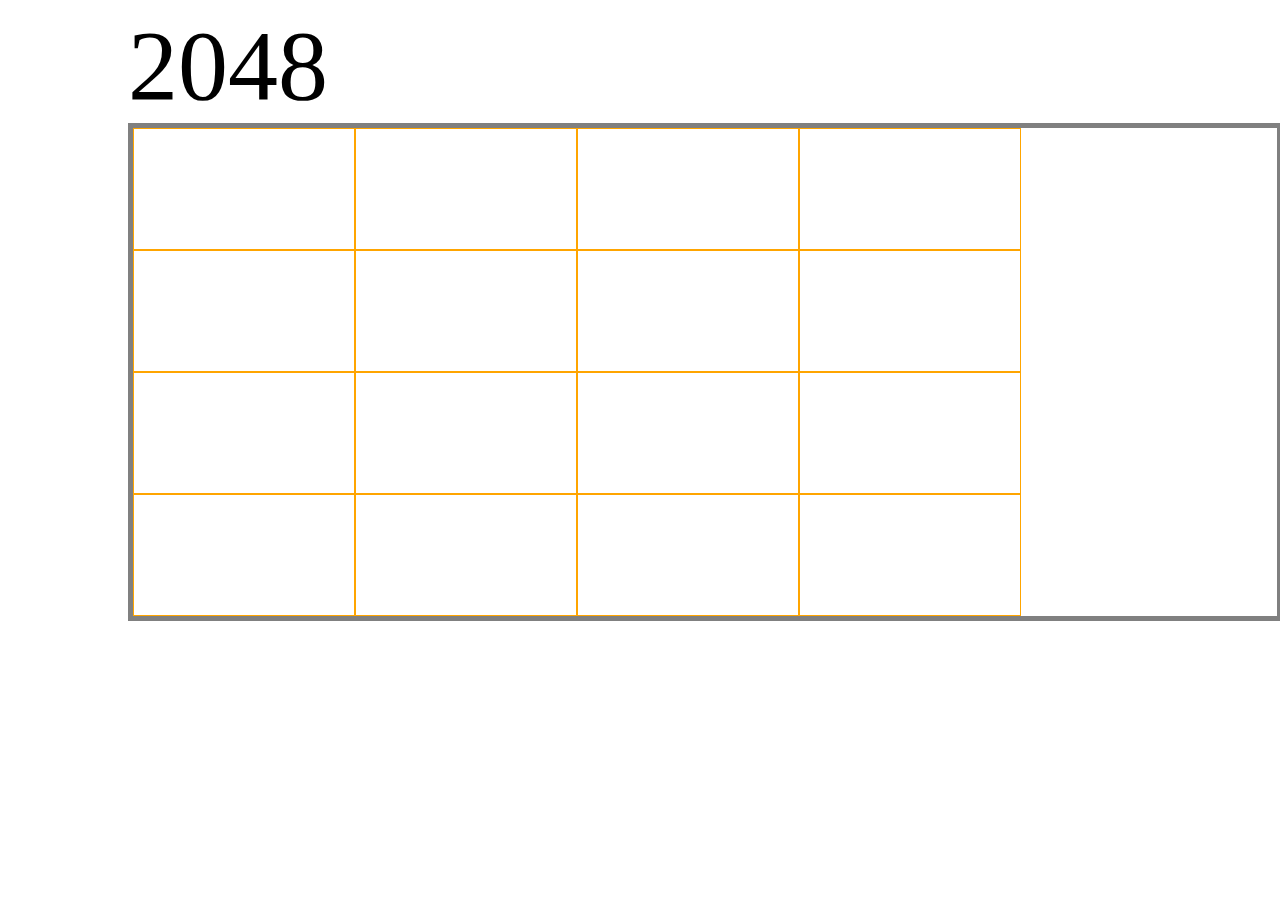
==== index.html @ 3d3f4bcf "minor changes to css" ====
<!DOCTYPE html>
<html>
    <head>
        <title>2048</title>
        <link rel="stylesheet" href="style.css">
    </head>
    <body>
        <div id="heading">
            <div id="title">2048</div>

        </div>
        <div id="grid">
            <div id="r1">                    
                <div id="c1" class="cell"></div>    
                <div id="c2" class="cell"></div>
                <div id="c3" class="cell"></div>
                <div id="c4" class="cell"></div>
            </div>
            <div id="r2">
                <div id="c5" class="cell"></div>
                <div id="c6" class="cell"></div>
                <div id="c7" class="cell"></div>
                <div id="c8" class="cell"></div>
            </div>
            <div id="r3">
                <div id="c9" class="cell"></div>
                <div id="c10" class="cell"></div>
                <div id="c11" class="cell"></div>
                <div id="c12" class="cell"></div>
            </div>
            <div id="r4">
                <div id="c13" class="cell"></div>
                <div id="c14" class="cell"></div>
                <div id="c15" class="cell"></div>
                <div id="c16" class="cell"></div>
  
            </div>
        </div>
        <script type="javascript/text" src="script.js" ></script>
    </body>
</html>
---- style.css ----
body{
    margin-left:10%;
}
/*
Heading
*/
#title{
    font-size: 100px;
}

#grid{
   width:100%;
   display:flex;
   border:solid 5px gray;
}
.r1{
    display:flex;
    flex-wrap: no-wrap;
}
.cell{
    min-width: 200px;
    width:15%;
    height:100px;
    padding:10px;
    border: solid 1px orange;
}
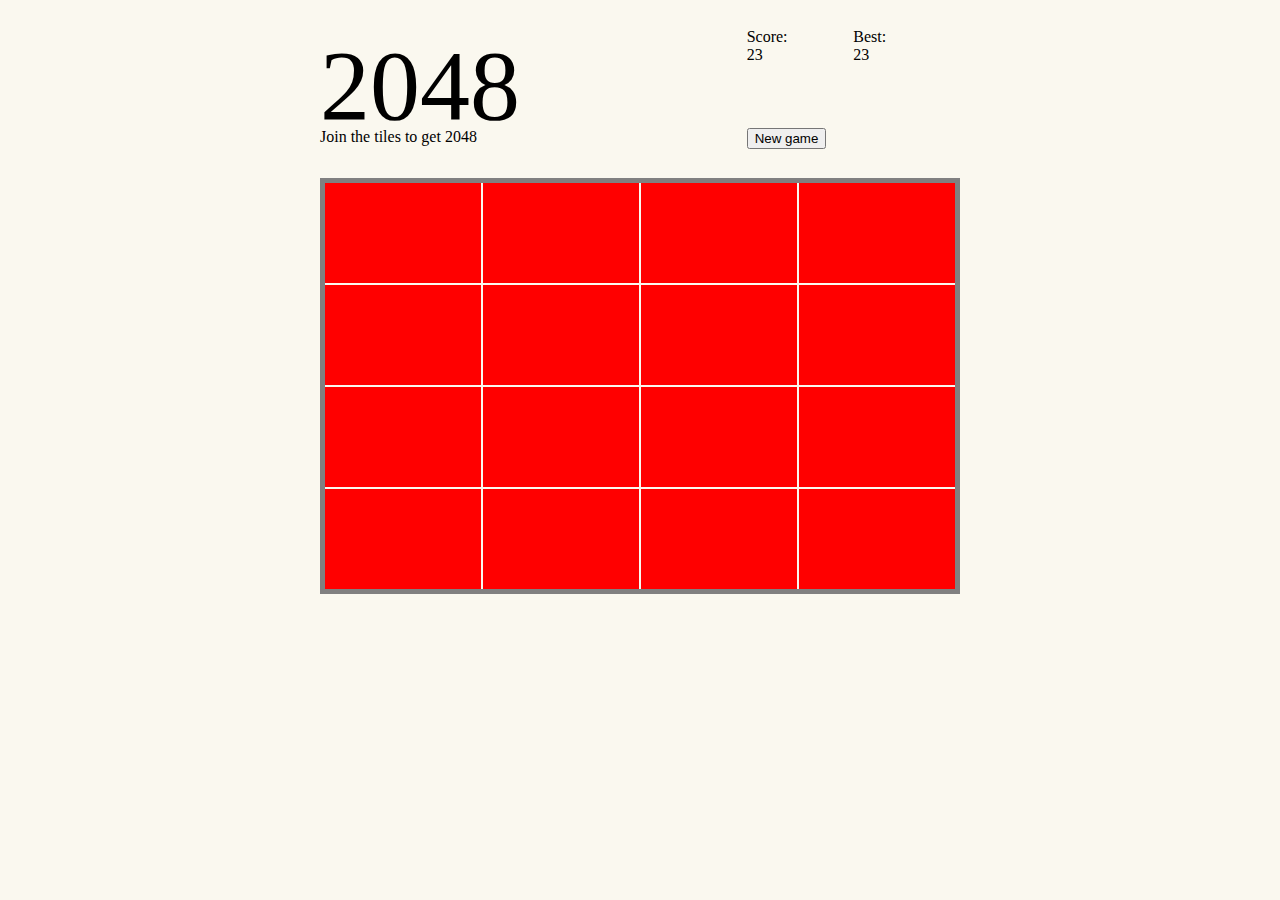
==== commit f3172ca2: "The static user interface  of the 2048 game" ====
--- a/index.html
+++ b/index.html
@@ -7,34 +7,28 @@
     <body>
         <div id="heading">
             <div id="title">2048</div>
-
+            <div id="subtitle">Join the tiles to get 2048</div>
+            <div id="score_value">Score:<br/> <span>23</span></div>
+            <div id="best_value">Best:<br/> <span >23</span></div>
+            <div id="new_game"><button type='button' id="new_game_btn" >New game</button></div>
         </div>
         <div id="grid">
-            <div id="r1">                    
                 <div id="c1" class="cell"></div>    
                 <div id="c2" class="cell"></div>
                 <div id="c3" class="cell"></div>
                 <div id="c4" class="cell"></div>
-            </div>
-            <div id="r2">
                 <div id="c5" class="cell"></div>
                 <div id="c6" class="cell"></div>
                 <div id="c7" class="cell"></div>
                 <div id="c8" class="cell"></div>
-            </div>
-            <div id="r3">
                 <div id="c9" class="cell"></div>
                 <div id="c10" class="cell"></div>
                 <div id="c11" class="cell"></div>
-                <div id="c12" class="cell"></div>
-            </div>
-            <div id="r4">
+                <div id="c12" class="cell"></div>            
                 <div id="c13" class="cell"></div>
                 <div id="c14" class="cell"></div>
                 <div id="c15" class="cell"></div>
                 <div id="c16" class="cell"></div>
-  
-            </div>
         </div>
         <script type="javascript/text" src="script.js" ></script>
     </body>
--- a/style.css
+++ b/style.css
@@ -1,21 +1,54 @@
+html, body{
+    background-color: #faf8ef;
+}
 body{
-    margin-left:10%;
+    margin-left:25%;
+    margin-right: 25%;
 }
 /*
 Heading
 */
+#heading{
+    display:grid;
+    grid-template-columns:4fr 1fr 1fr ;
+    grid-template-rows: 50px 50px 50px;
+    padding-top:20px;
+}
+
 #title{
     font-size: 100px;
+    grid-row:1/3;
+    grid-column:1/2;
 }
-
+#subtitle{
+    grid-row:3/4;
+}
+#score_value{
+    grid-row:1/2;
+    grid-column:2/3;
+}
+#best_value{
+    grid-row:1/2;
+    grid-column:3/4;
+}
+#new_game{
+    grid-row:3/4;
+    grid-column:2/4;}
 #grid{
-   width:100%;
-   display:flex;
+   display:grid;
+   grid-template-columns: 2fr 2fr 2fr 2fr;
+   grid-template-rows: 100px 100px 100px 100px;
+   grid-gap:2px;
    border:solid 5px gray;
 }
-.r1{
-    display:flex;
+.cell{
+    background-color: red;
+   }
+/* styling created according to flexbox
+.r1{    
+   display:flex;
     flex-wrap: no-wrap;
+   
 }
 .cell{
     min-width: 200px;
@@ -23,4 +56,5 @@
     height:100px;
     padding:10px;
     border: solid 1px orange;
-}+}
+ */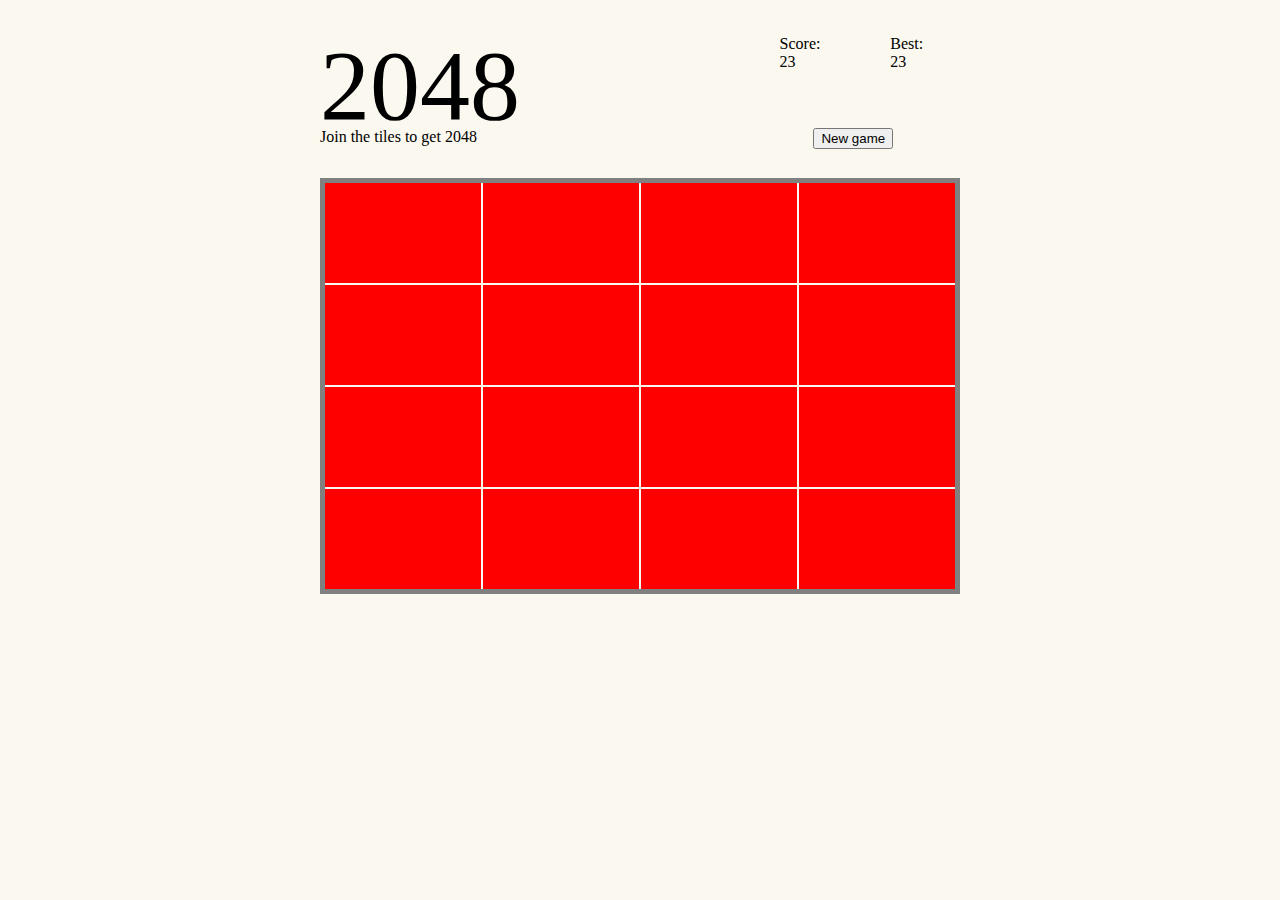
==== commit 601a1cf3: "Added event listeners to log the keys for input" ====
--- a/index.html
+++ b/index.html
@@ -30,6 +30,6 @@
                 <div id="c15" class="cell"></div>
                 <div id="c16" class="cell"></div>
         </div>
-        <script type="javascript/text" src="script.js" ></script>
+        <script type="text/javascript" src="script.js" ></script>
     </body>
 </html>--- a/style.css
+++ b/style.css
@@ -23,6 +23,10 @@
 #subtitle{
     grid-row:3/4;
 }
+#score_value, #best_value{
+    justify-self:center;
+    align-self:center;
+}
 #score_value{
     grid-row:1/2;
     grid-column:2/3;
@@ -33,7 +37,10 @@
 }
 #new_game{
     grid-row:3/4;
-    grid-column:2/4;}
+    grid-column:2/4;
+    justify-self:center;
+    align-self:start;
+}
 #grid{
    display:grid;
    grid-template-columns: 2fr 2fr 2fr 2fr;
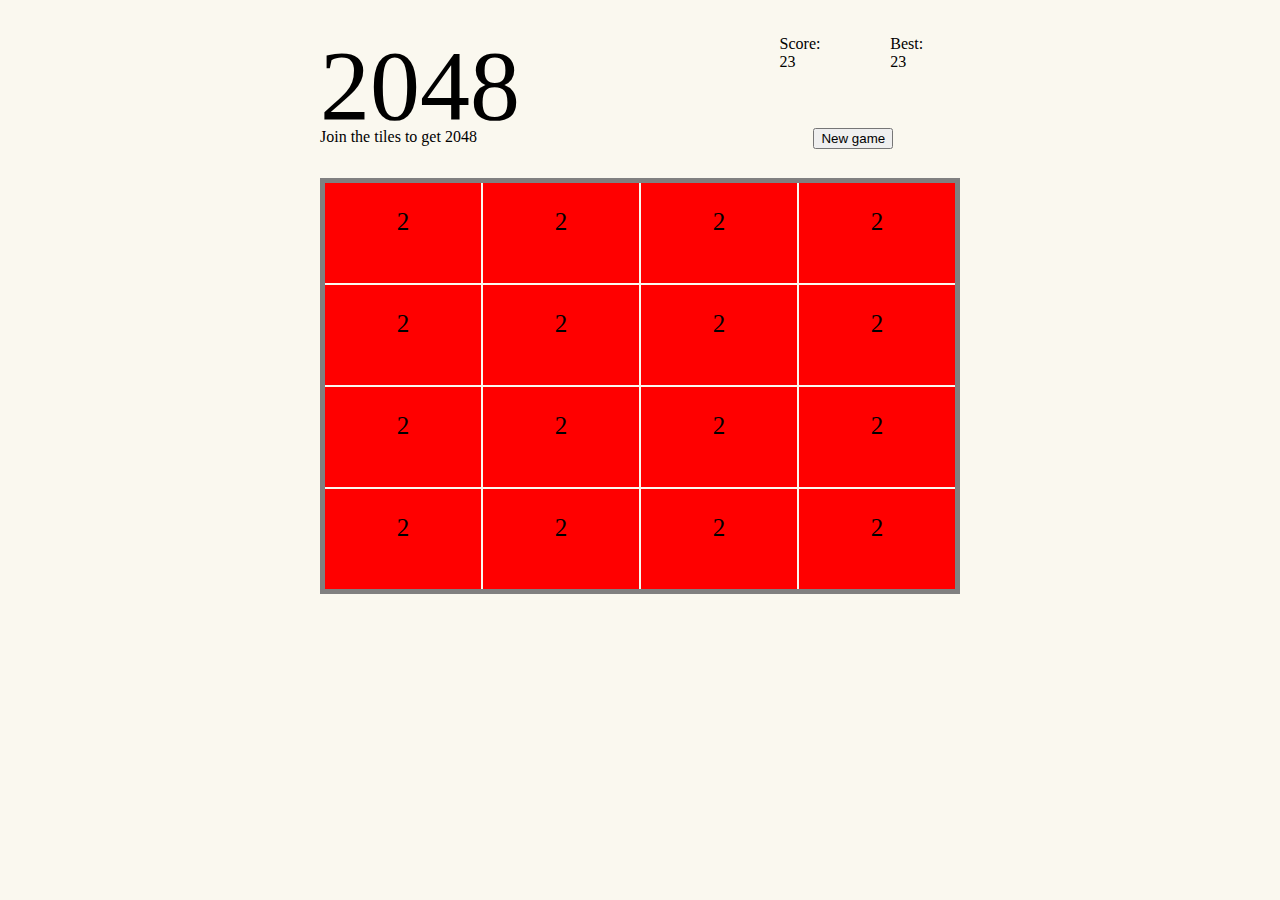
==== commit e677512b: "New Game button" ====
--- a/index.html
+++ b/index.html
@@ -13,22 +13,22 @@
             <div id="new_game"><button type='button' id="new_game_btn" >New game</button></div>
         </div>
         <div id="grid">
-                <div id="c1" class="cell"></div>    
-                <div id="c2" class="cell"></div>
-                <div id="c3" class="cell"></div>
-                <div id="c4" class="cell"></div>
-                <div id="c5" class="cell"></div>
-                <div id="c6" class="cell"></div>
-                <div id="c7" class="cell"></div>
-                <div id="c8" class="cell"></div>
-                <div id="c9" class="cell"></div>
-                <div id="c10" class="cell"></div>
-                <div id="c11" class="cell"></div>
-                <div id="c12" class="cell"></div>            
-                <div id="c13" class="cell"></div>
-                <div id="c14" class="cell"></div>
-                <div id="c15" class="cell"></div>
-                <div id="c16" class="cell"></div>
+                <div id="a1" class="cell">2</div>    
+                <div id="a2" class="cell">2</div>
+                <div id="a3" class="cell">2</div>
+                <div id="a4" class="cell">2</div>
+                <div id="b1" class="cell">2</div>
+                <div id="b2" class="cell">2</div>
+                <div id="b3" class="cell">2</div>
+                <div id="b4" class="cell">2</div>
+                <div id="c1" class="cell">2</div>
+                <div id="c2" class="cell">2</div>
+                <div id="c3" class="cell">2</div>
+                <div id="c4" class="cell">2</div>            
+                <div id="d1" class="cell">2</div>
+                <div id="d2" class="cell">2</div>
+                <div id="d3" class="cell">2</div>
+                <div id="d4" class="cell">2</div>
         </div>
         <script type="text/javascript" src="script.js" ></script>
     </body>
--- a/style.css
+++ b/style.css
@@ -50,6 +50,9 @@
 }
 .cell{
     background-color: red;
+    text-align: center;
+    padding:25px;
+    font-size:25px;
    }
 /* styling created according to flexbox
 .r1{    
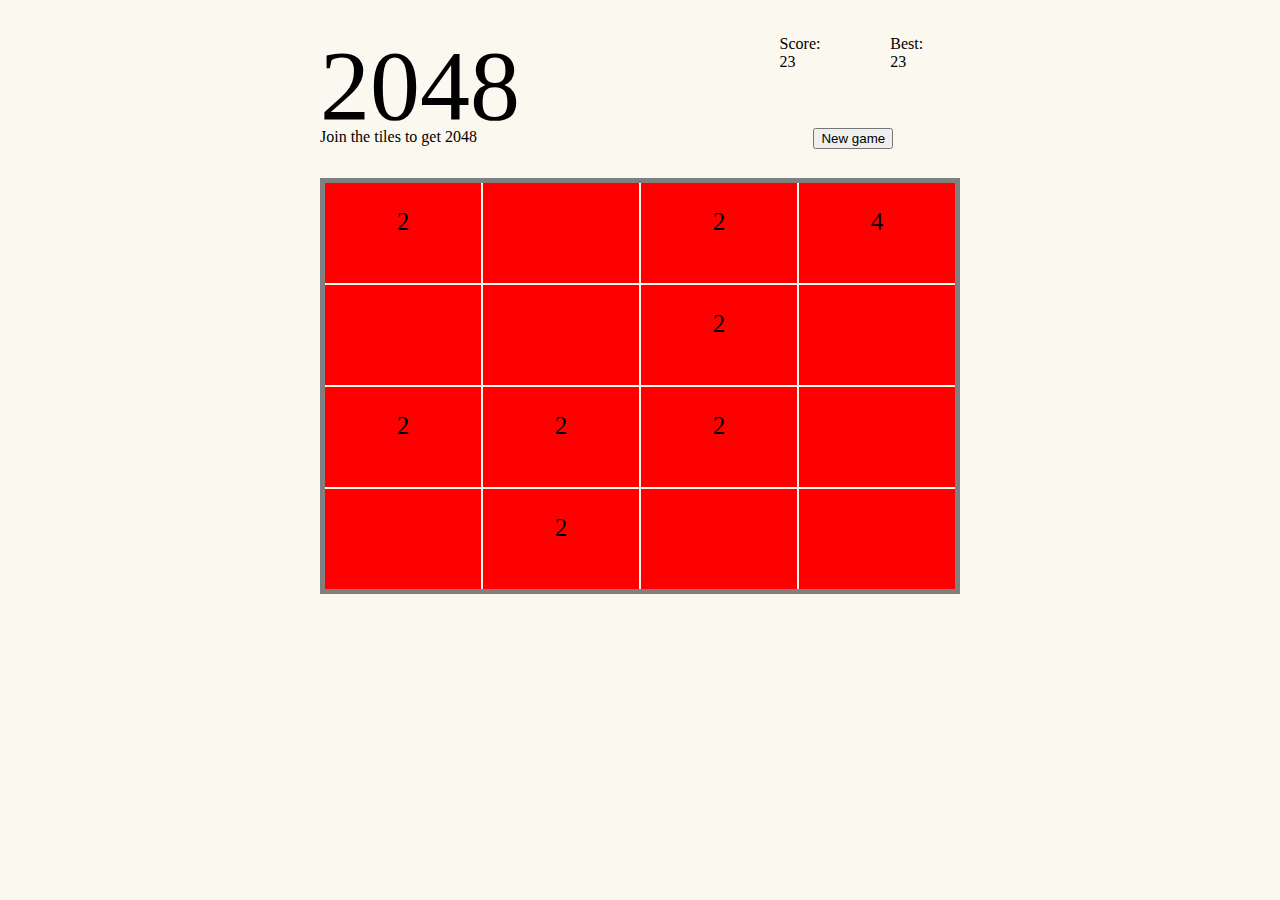
==== commit c95d37ca: "Randomly adding values to the board during the game" ====
--- a/index.html
+++ b/index.html
@@ -13,23 +13,26 @@
             <div id="new_game"><button type='button' id="new_game_btn" >New game</button></div>
         </div>
         <div id="grid">
-                <div id="a1" class="cell">2</div>    
-                <div id="a2" class="cell">2</div>
-                <div id="a3" class="cell">2</div>
-                <div id="a4" class="cell">2</div>
-                <div id="b1" class="cell">2</div>
-                <div id="b2" class="cell">2</div>
-                <div id="b3" class="cell">2</div>
-                <div id="b4" class="cell">2</div>
-                <div id="c1" class="cell">2</div>
-                <div id="c2" class="cell">2</div>
-                <div id="c3" class="cell">2</div>
-                <div id="c4" class="cell">2</div>            
-                <div id="d1" class="cell">2</div>
-                <div id="d2" class="cell">2</div>
-                <div id="d3" class="cell">2</div>
-                <div id="d4" class="cell">2</div>
+                <div id="a1" class="cell r1">2</div>    
+                <div id="a2" class="cell r1"></div>
+                <div id="a3" class="cell r1">2</div>
+                <div id="a4" class="cell r1">4</div>
+                <div id="b1" class="cell r2"></div>
+                <div id="b2" class="cell r2"></div>
+                <div id="b3" class="cell r2">2</div>
+                <div id="b4" class="cell r2"></div>
+                <div id="c1" class="cell r3">2</div>
+                <div id="c2" class="cell r3">2</div>
+                <div id="c3" class="cell r3">2</div>
+                <div id="c4" class="cell r3"></div>            
+                <div id="d1" class="cell r4"></div>
+                <div id="d2" class="cell r4">2</div>
+                <div id="d3" class="cell r4"></div>
+                <div id="d4" class="cell r4"></div>
         </div>
+        <script type="text/javascript" src="helper_functions.js" ></script>
+        <script type="text/javascript" src="MergeFunctions.js" ></script>
+
         <script type="text/javascript" src="script.js" ></script>
     </body>
 </html>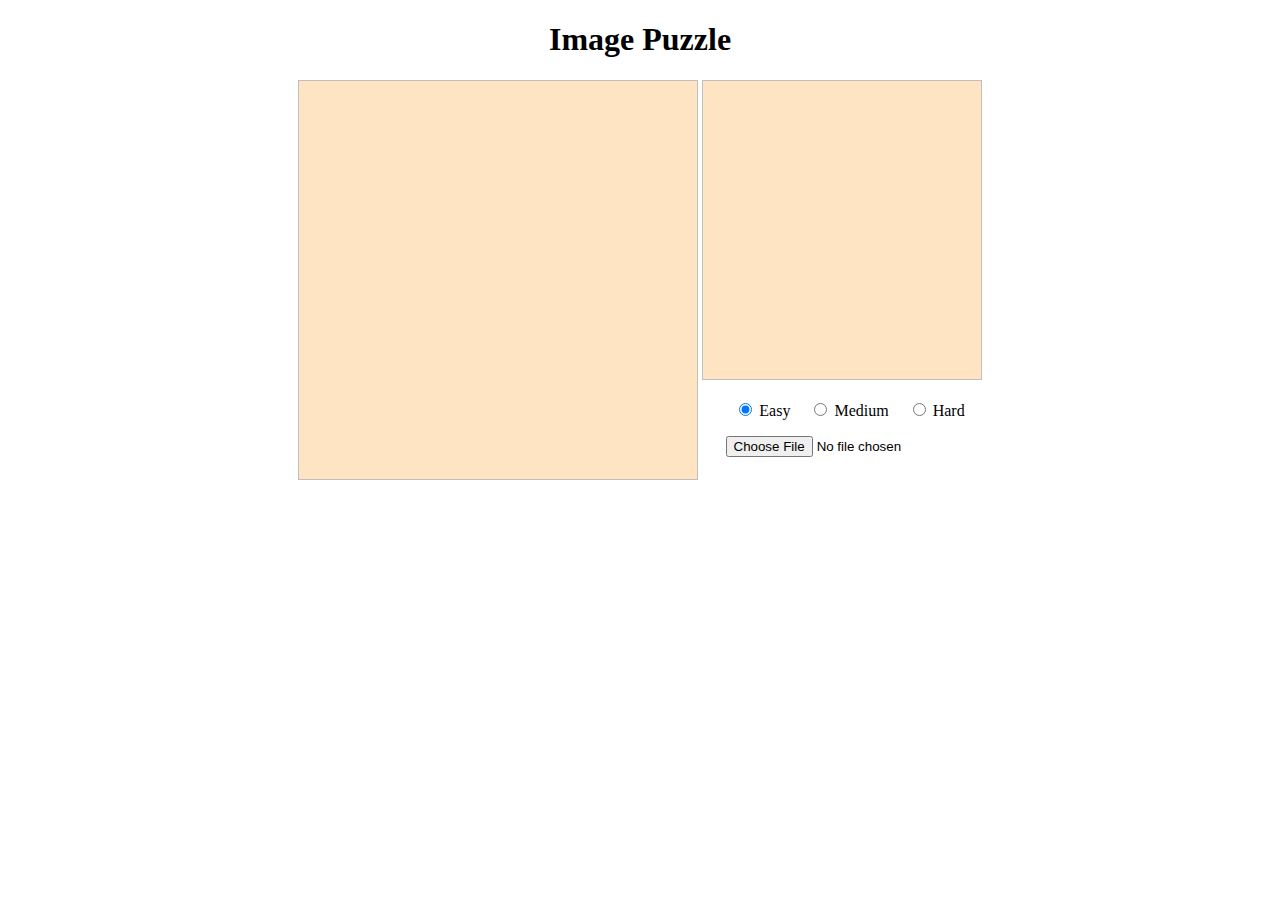
==== commit 8061cf19: "initial commit" ====
--- a/index.html
+++ b/index.html
@@ -1,38 +1,76 @@
-<!DOCTYPE html>
-<html>
-    <head>
-        <title>2048</title>
-        <link rel="stylesheet" href="style.css">
-    </head>
-    <body>
-        <div id="heading">
-            <div id="title">2048</div>
-            <div id="subtitle">Join the tiles to get 2048</div>
-            <div id="score_value">Score:<br/> <span>23</span></div>
-            <div id="best_value">Best:<br/> <span >23</span></div>
-            <div id="new_game"><button type='button' id="new_game_btn" >New game</button></div>
-        </div>
-        <div id="grid">
-                <div id="a1" class="cell r1">2</div>    
-                <div id="a2" class="cell r1"></div>
-                <div id="a3" class="cell r1">2</div>
-                <div id="a4" class="cell r1">4</div>
-                <div id="b1" class="cell r2"></div>
-                <div id="b2" class="cell r2"></div>
-                <div id="b3" class="cell r2">2</div>
-                <div id="b4" class="cell r2"></div>
-                <div id="c1" class="cell r3">2</div>
-                <div id="c2" class="cell r3">2</div>
-                <div id="c3" class="cell r3">2</div>
-                <div id="c4" class="cell r3"></div>            
-                <div id="d1" class="cell r4"></div>
-                <div id="d2" class="cell r4">2</div>
-                <div id="d3" class="cell r4"></div>
-                <div id="d4" class="cell r4"></div>
-        </div>
-        <script type="text/javascript" src="helper_functions.js" ></script>
-        <script type="text/javascript" src="MergeFunctions.js" ></script>
-
-        <script type="text/javascript" src="script.js" ></script>
-    </body>
-</html>+<!DOCTYPE html>
+<html lang="en">
+    <head>
+        <meta charset="UTF-8" />
+        <meta http-equiv="X-UA-Compatible" content="IE=edge" />
+        <meta name="viewport" content="width=device-width, initial-scale=1.0" />
+        <link rel="shortcut icon" href="#" />
+        <title>Document</title>
+    </head>
+    <body>
+        <div id="main">
+            <h1>Image Puzzle</h1>
+            <div id="puzzleImageBox">
+                <img id="puzzleImage" width="400px" height="400px" />
+                <div id="actualImageBox">
+                    <img id="actualImage" width="280px" height="300px" />
+                    <p id="levelPanel">
+                        <input
+                            type="radio"
+                            name="level"
+                            id="easy"
+                            checked="checked"
+                            value="3"
+                        />
+                        <label for="easy">Easy</label>
+                        <input
+                            type="radio"
+                            name="level"
+                            id="medium"
+                            value="4"
+                        />
+                        <label for="medium">Medium</label>
+                        <input type="radio" name="level" id="hard" value="5" />
+                        <label for="hard">Hard</label>
+                    </p>
+                    <p>
+                        <input
+                            type="file"
+                            accept="image/*"
+                            name="image"
+                            id="file"
+                            onchange="loadFile(event)"
+                        />
+                    </p>
+                </div>
+            </div>
+        </div>
+        <script src="./index.js"></script>
+    </body>
+    <style type="text/css">
+        h1 {
+            text-align: center;
+        }
+        #puzzleImageBox {
+            margin: 0px auto;
+        }
+        #main #actualImageBox {
+            display: inline-block;
+            vertical-align: top;
+        }
+
+        #main #puzzleImageBox {
+            display: inline-block;
+            vertical-align: top;
+        }
+        body {
+            text-align: center;
+        }
+        img {
+            background-color: bisque;
+        }
+        input {
+            margin-left: 20px;
+        }
+    </style>
+</html>
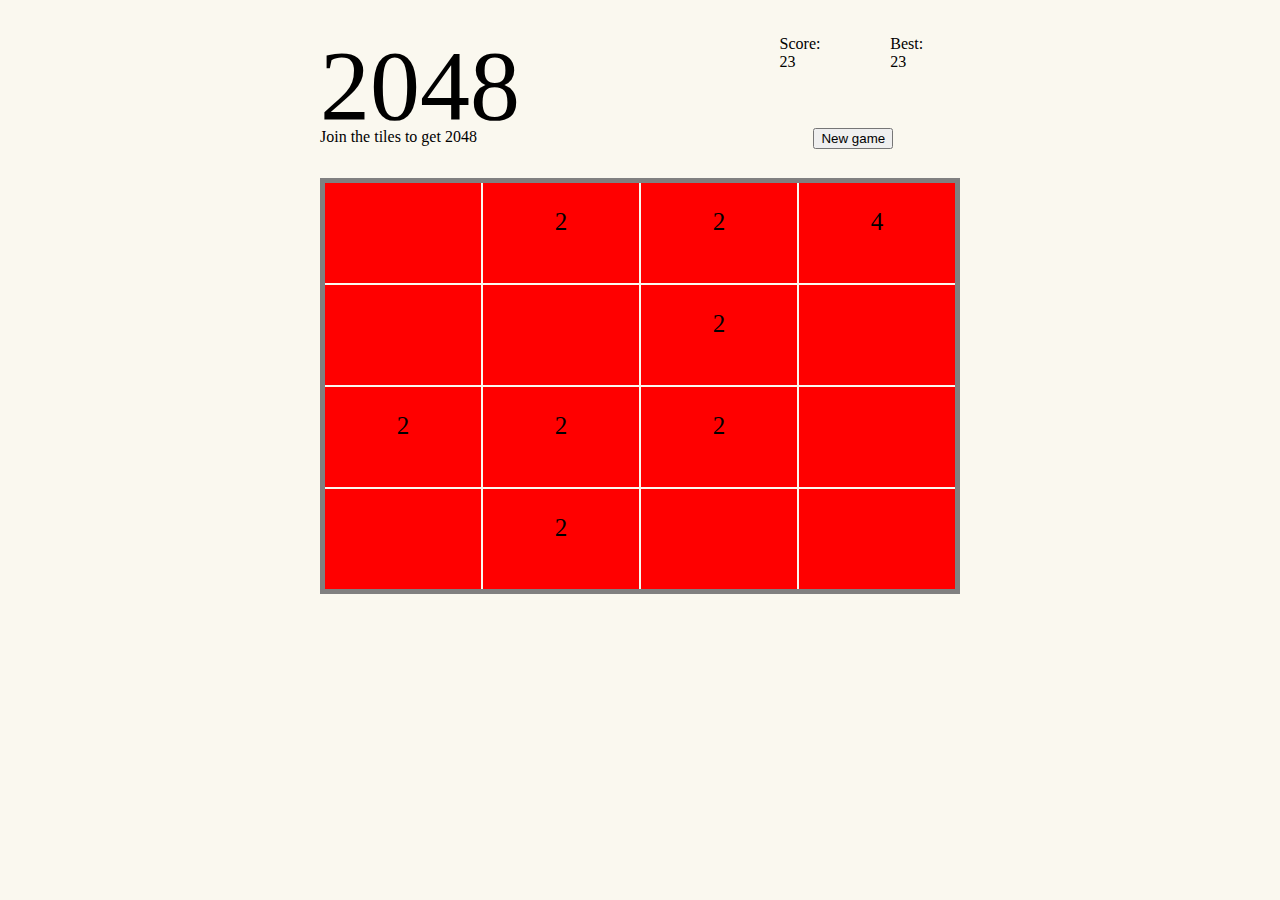
==== commit bc4b0b01: "Swipe Left/ Merge Left" ====
--- a/index.html
+++ b/index.html
@@ -1,76 +1,38 @@
-<!DOCTYPE html>
-<html lang="en">
-    <head>
-        <meta charset="UTF-8" />
-        <meta http-equiv="X-UA-Compatible" content="IE=edge" />
-        <meta name="viewport" content="width=device-width, initial-scale=1.0" />
-        <link rel="shortcut icon" href="#" />
-        <title>Document</title>
-    </head>
-    <body>
-        <div id="main">
-            <h1>Image Puzzle</h1>
-            <div id="puzzleImageBox">
-                <img id="puzzleImage" width="400px" height="400px" />
-                <div id="actualImageBox">
-                    <img id="actualImage" width="280px" height="300px" />
-                    <p id="levelPanel">
-                        <input
-                            type="radio"
-                            name="level"
-                            id="easy"
-                            checked="checked"
-                            value="3"
-                        />
-                        <label for="easy">Easy</label>
-                        <input
-                            type="radio"
-                            name="level"
-                            id="medium"
-                            value="4"
-                        />
-                        <label for="medium">Medium</label>
-                        <input type="radio" name="level" id="hard" value="5" />
-                        <label for="hard">Hard</label>
-                    </p>
-                    <p>
-                        <input
-                            type="file"
-                            accept="image/*"
-                            name="image"
-                            id="file"
-                            onchange="loadFile(event)"
-                        />
-                    </p>
-                </div>
-            </div>
-        </div>
-        <script src="./index.js"></script>
-    </body>
-    <style type="text/css">
-        h1 {
-            text-align: center;
-        }
-        #puzzleImageBox {
-            margin: 0px auto;
-        }
-        #main #actualImageBox {
-            display: inline-block;
-            vertical-align: top;
-        }
-
-        #main #puzzleImageBox {
-            display: inline-block;
-            vertical-align: top;
-        }
-        body {
-            text-align: center;
-        }
-        img {
-            background-color: bisque;
-        }
-        input {
-            margin-left: 20px;
-        }
-    </style>
-</html>
+<!DOCTYPE html>
+<html>
+    <head>
+        <title>2048</title>
+        <link rel="stylesheet" href="style.css">
+    </head>
+    <body>
+        <div id="heading">
+            <div id="title">2048</div>
+            <div id="subtitle">Join the tiles to get 2048</div>
+            <div id="score_value">Score:<br/> <span>23</span></div>
+            <div id="best_value">Best:<br/> <span >23</span></div>
+            <div id="new_game"><button type='button' id="new_game_btn" >New game</button></div>
+        </div>
+        <div id="grid">
+                <div id="00" class="cell r1"></div>    
+                <div id="01" class="cell r1">2</div>
+                <div id="02" class="cell r1">2</div>
+                <div id="03" class="cell r1">4</div>
+                <div id="10" class="cell r2"></div>
+                <div id="11" class="cell r2"></div>
+                <div id="12" class="cell r2">2</div>
+                <div id="13" class="cell r2"></div>
+                <div id="20" class="cell r3">2</div>
+                <div id="21" class="cell r3">2</div>
+                <div id="22" class="cell r3">2</div>
+                <div id="23" class="cell r3"></div>            
+                <div id="30" class="cell r4"></div>
+                <div id="31" class="cell r4">2</div>
+                <div id="32" class="cell r4"></div>
+                <div id="33" class="cell r4"></div>
+        </div>
+        <script type="text/javascript" src="helper_functions.js" ></script>
+        <script type="text/javascript" src="MergeFunctions.js" ></script>
+
+        <script type="text/javascript" src="script.js" ></script>
+    </body>
+</html>--- a/style.css
+++ b/style.css
@@ -0,0 +1,70 @@
+html, body{
+    background-color: #faf8ef;
+}
+body{
+    margin-left:25%;
+    margin-right: 25%;
+}
+/*
+Heading
+*/
+#heading{
+    display:grid;
+    grid-template-columns:4fr 1fr 1fr ;
+    grid-template-rows: 50px 50px 50px;
+    padding-top:20px;
+}
+
+#title{
+    font-size: 100px;
+    grid-row:1/3;
+    grid-column:1/2;
+}
+#subtitle{
+    grid-row:3/4;
+}
+#score_value, #best_value{
+    justify-self:center;
+    align-self:center;
+}
+#score_value{
+    grid-row:1/2;
+    grid-column:2/3;
+}
+#best_value{
+    grid-row:1/2;
+    grid-column:3/4;
+}
+#new_game{
+    grid-row:3/4;
+    grid-column:2/4;
+    justify-self:center;
+    align-self:start;
+}
+#grid{
+   display:grid;
+   grid-template-columns: 2fr 2fr 2fr 2fr;
+   grid-template-rows: 100px 100px 100px 100px;
+   grid-gap:2px;
+   border:solid 5px gray;
+}
+.cell{
+    background-color: red;
+    text-align: center;
+    padding:25px;
+    font-size:25px;
+   }
+/* styling created according to flexbox
+.r1{    
+   display:flex;
+    flex-wrap: no-wrap;
+   
+}
+.cell{
+    min-width: 200px;
+    width:15%;
+    height:100px;
+    padding:10px;
+    border: solid 1px orange;
+}
+ */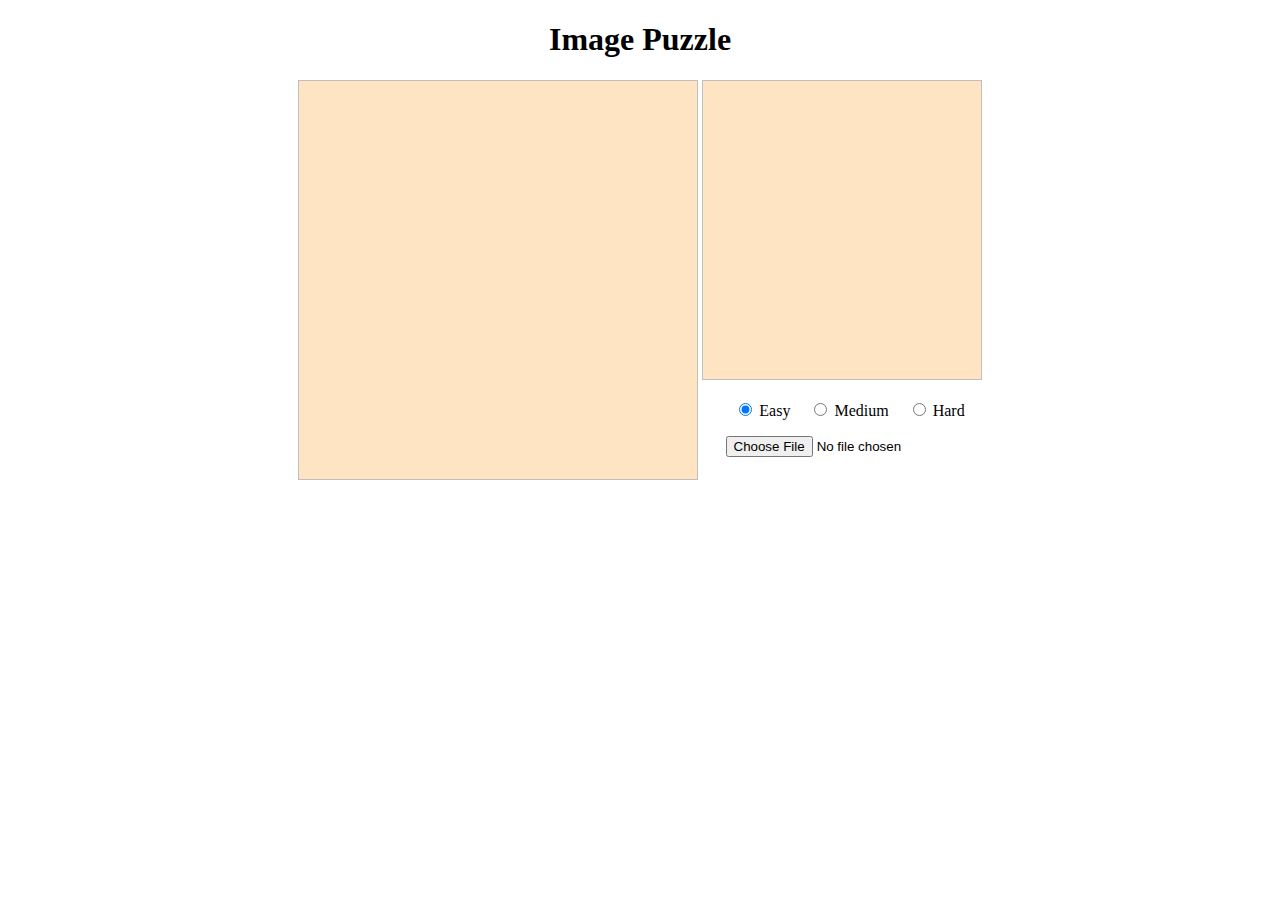
==== commit 56aa00a1: "Merge 8061cf197cad992502ce6a3820003760ae5557c1 into bebd6b749eb4fa4b406f2f16037030dbbc05c903" ====
--- a/index.html
+++ b/index.html
@@ -1,38 +1,76 @@
-<!DOCTYPE html>
-<html>
-    <head>
-        <title>2048</title>
-        <link rel="stylesheet" href="style.css">
-    </head>
-    <body>
-        <div id="heading">
-            <div id="title">2048</div>
-            <div id="subtitle">Join the tiles to get 2048</div>
-            <div id="score_value">Score:<br/> <span>23</span></div>
-            <div id="best_value">Best:<br/> <span >23</span></div>
-            <div id="new_game"><button type='button' id="new_game_btn" >New game</button></div>
-        </div>
-        <div id="grid">
-                <div id="00" class="cell r1"></div>    
-                <div id="01" class="cell r1">2</div>
-                <div id="02" class="cell r1">2</div>
-                <div id="03" class="cell r1">4</div>
-                <div id="10" class="cell r2"></div>
-                <div id="11" class="cell r2"></div>
-                <div id="12" class="cell r2">2</div>
-                <div id="13" class="cell r2"></div>
-                <div id="20" class="cell r3">2</div>
-                <div id="21" class="cell r3">2</div>
-                <div id="22" class="cell r3">2</div>
-                <div id="23" class="cell r3"></div>            
-                <div id="30" class="cell r4"></div>
-                <div id="31" class="cell r4">2</div>
-                <div id="32" class="cell r4"></div>
-                <div id="33" class="cell r4"></div>
-        </div>
-        <script type="text/javascript" src="helper_functions.js" ></script>
-        <script type="text/javascript" src="MergeFunctions.js" ></script>
-
-        <script type="text/javascript" src="script.js" ></script>
-    </body>
-</html>+<!DOCTYPE html>
+<html lang="en">
+    <head>
+        <meta charset="UTF-8" />
+        <meta http-equiv="X-UA-Compatible" content="IE=edge" />
+        <meta name="viewport" content="width=device-width, initial-scale=1.0" />
+        <link rel="shortcut icon" href="#" />
+        <title>Document</title>
+    </head>
+    <body>
+        <div id="main">
+            <h1>Image Puzzle</h1>
+            <div id="puzzleImageBox">
+                <img id="puzzleImage" width="400px" height="400px" />
+                <div id="actualImageBox">
+                    <img id="actualImage" width="280px" height="300px" />
+                    <p id="levelPanel">
+                        <input
+                            type="radio"
+                            name="level"
+                            id="easy"
+                            checked="checked"
+                            value="3"
+                        />
+                        <label for="easy">Easy</label>
+                        <input
+                            type="radio"
+                            name="level"
+                            id="medium"
+                            value="4"
+                        />
+                        <label for="medium">Medium</label>
+                        <input type="radio" name="level" id="hard" value="5" />
+                        <label for="hard">Hard</label>
+                    </p>
+                    <p>
+                        <input
+                            type="file"
+                            accept="image/*"
+                            name="image"
+                            id="file"
+                            onchange="loadFile(event)"
+                        />
+                    </p>
+                </div>
+            </div>
+        </div>
+        <script src="./index.js"></script>
+    </body>
+    <style type="text/css">
+        h1 {
+            text-align: center;
+        }
+        #puzzleImageBox {
+            margin: 0px auto;
+        }
+        #main #actualImageBox {
+            display: inline-block;
+            vertical-align: top;
+        }
+
+        #main #puzzleImageBox {
+            display: inline-block;
+            vertical-align: top;
+        }
+        body {
+            text-align: center;
+        }
+        img {
+            background-color: bisque;
+        }
+        input {
+            margin-left: 20px;
+        }
+    </style>
+</html>
